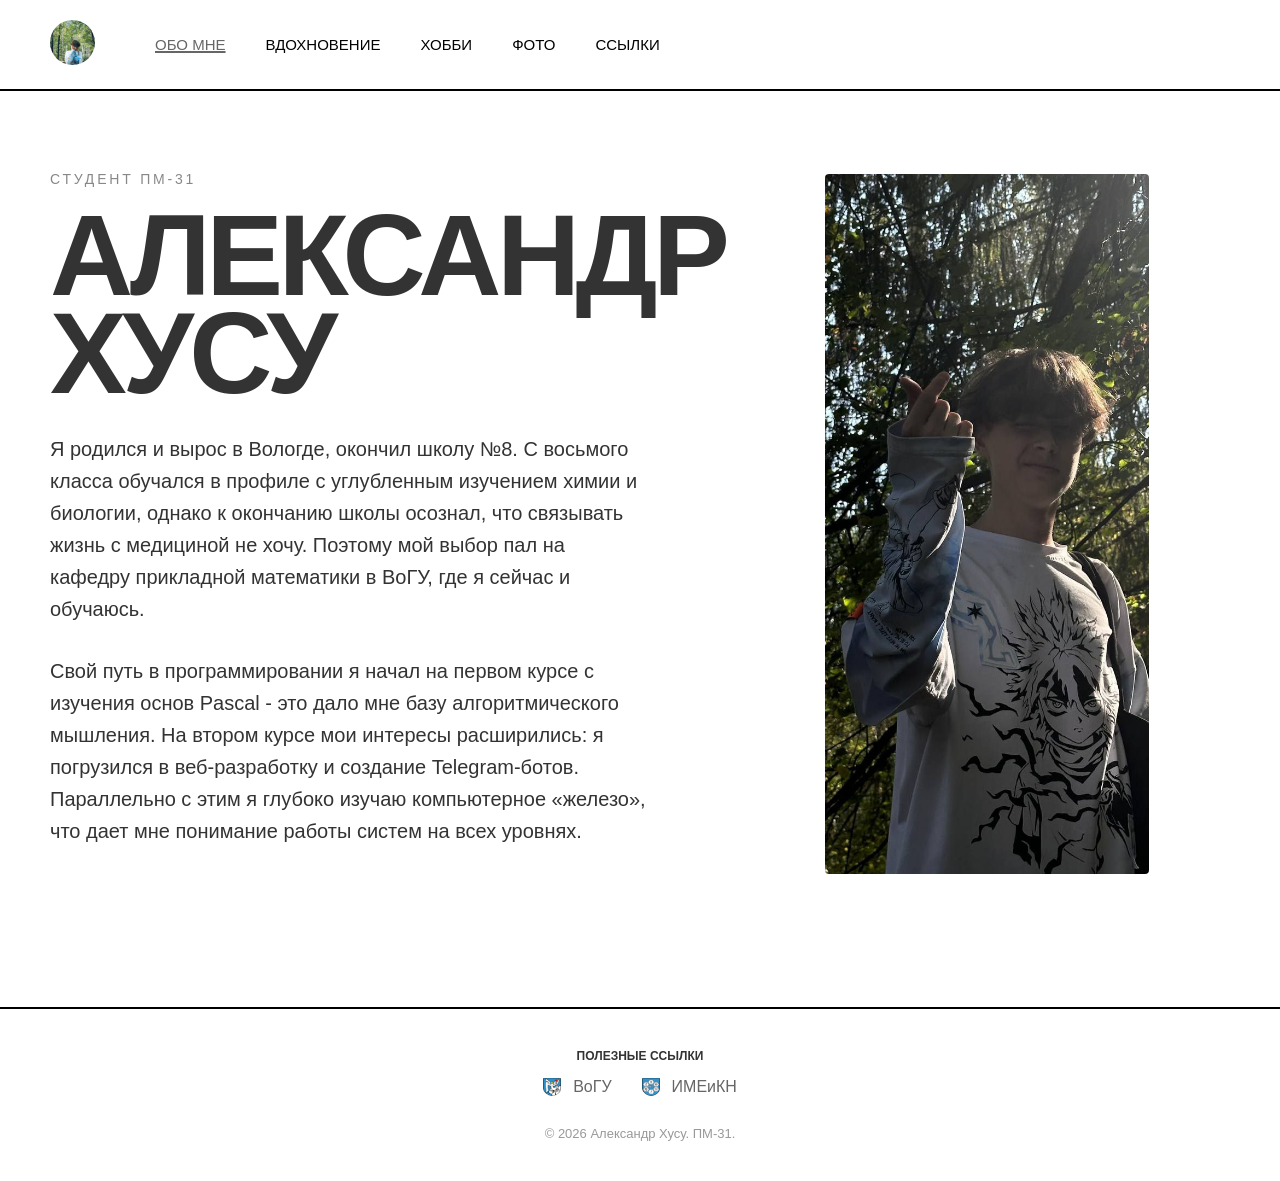
==== index.html @ 5a15facf "Push" ====
<!DOCTYPE html>
<html lang="ru">
<head>
  <meta charset="UTF-8">
  <meta name="viewport" content="width=device-width, initial-scale=1.0">
  <title>Обо мне</title>
  <link rel="stylesheet" href="style.css">
</head>
<body>

<header class="navbar">
  <div class="logo">
    <a href="index.html">
      <img src="images/logo/3.jpg" alt="Лого">
    </a>
  </div>
  <nav>
    <ul class="nav-links">
      <li><a href="index.html" class="active">Обо мне</a></li>
      <li><a href="insp.html">Вдохновение</a></li>
      <li><a href="hobby.html">Хобби</a></li>
      <li><a href="photo.html">Фото</a></li>
      <li><a href="link.html">Ссылки</a></li>
    </ul>
  </nav>
</header>

<main class="about-hero">
  <div class="about-container">
    <div class="about-info">
      <span class="category-tag">Студент ПМ-31</span>
      <h1 class="about-title">Александр<br>Хусу</h1>
      <div class="about-description">
        <p>Я родился и вырос в Вологде, окончил школу №8. С восьмого класса обучался в профиле с углубленным изучением химии и биологии, однако к окончанию школы осознал, что связывать жизнь с медициной не хочу. Поэтому мой выбор пал на кафедру прикладной математики в ВоГУ, где я сейчас и обучаюсь.</p>
        <p>Свой путь в программировании я начал на первом курсе с изучения основ Pascal - это дало мне базу алгоритмического мышления. На втором курсе мои интересы расширились: я погрузился в веб-разработку и создание Telegram-ботов. Параллельно с этим я глубоко изучаю компьютерное «железо», что дает мне понимание работы систем на всех уровнях.</p>
      </div>
    </div>

    <div class="about-photo">
      <img src="images/index/1.jpg" alt="Александр Хусу">
    </div>
  </div>
</main>

<footer class="footer-minimal">
  <div class="footer-container-two">
    <div class="footer-col">
      <p class="footer-heading">Полезные ссылки</p>
      <ul class="footer-links">
        <li>
          <a href="https://vogu35.ru" target="_blank">
            <img src="images/logo/vogu.png" class="footer-icon" alt="ВоГУ">ВоГУ
          </a>
        </li>
        <li>
          <a href="https://vk.com/imemit_vogu" target="_blank">
            <img src="images/logo/instit.png" class="footer-icon" alt="ИМЕиКН">ИМЕиКН
          </a>
        </li>
      </ul>
    </div>
  </div>
  <div class="footer-bottom">
    <p>&copy; 2026 Александр Хусу. ПМ-31.</p>
  </div>
</footer>

<button id="backToTop" class="back-to-top">
  <span>&#8593;</span>
</button>
<script src="y.js"></script>

</body>
</html>
---- style.css ----
:root {
    --black: #000;
    --gray: #666;
    --light-gray: #888;
    --bg-gray: #f5f5f5;
    --transition: 0.3s ease;
    --container-max: 1700px;
}

* {
    margin: 0;
    padding: 0;
    box-sizing: border-box;
}

body {
    font-family: 'Helvetica', sans-serif;
    color: #333;
    display: flex;
    flex-direction: column;
    min-height: 100vh;
}

/* Хедер */
.navbar {
    display: flex;
    align-items: center;
    padding: 20px 50px;
    border-bottom: 2px solid var(--black);
    gap: 60px;
}

.logo img {
    width: 45px; height: 45px;
    border-radius: 50%;
    object-fit: cover;
}

.nav-links {
    display: flex;
    list-style: none;
    gap: 40px;
}

.nav-links a {
    text-decoration: none;
    color: var(--black);
    font-size: 15px;
    font-weight: 500;
    text-transform: uppercase;
    transition: color var(--transition);
}

.nav-links a.active {
    color: var(--gray);
    padding-bottom: 4px;
    text-decoration: underline;
    text-decoration-thickness: 2px;
}

/* Футер */
.footer-minimal {
    padding: 40px 50px;
    border-top: 2px solid var(--black);
    margin-top: 50px;
}

.footer-container-two {
    max-width: 1000px;
    margin: 0 auto;
    display: flex;
    justify-content: center;
}

.footer-heading {
    font-size: 12px;
    font-weight: 700;
    text-transform: uppercase;
    margin-bottom: 15px;
    text-align: center;
}

.footer-links {
    list-style: none;
    display: flex;
    flex-direction: row;
    gap: 30px;
}

.footer-links a {
    display: flex;
    align-items: center;
    gap: 12px;
    color: var(--gray);
    text-decoration: none;
    transition: color var(--transition);
}

.footer-icon {
    width: 18px;
    height: 18px;
}

.footer-bottom {
    margin-top: 30px;
    text-align: center;
    font-size: 13px;
    color: #999;
}

/* Обо мне */
.about-hero {
    flex: 1;
    padding: 80px 50px;
    max-width: var(--container-max);
    margin: 0 auto;
}

.about-container {
    display: grid;
    grid-template-columns: 1.2fr 0.8fr;
    gap: 50px 100px;
    align-items: center;
}

.category-tag {
    font-size: 14px;
    text-transform: uppercase;
    letter-spacing: 0.2em;
    color: var(--light-gray);
    margin-bottom: 20px;
    display: block;
}

.about-title {
    font-size: clamp(60px, 9vw, 140px);
    line-height: 0.85;
    text-transform: uppercase;
    letter-spacing: -0.04em;
    margin-bottom: 30px;
}

.about-description p {
    font-size: 20px;
    line-height: 1.6;
    margin-bottom: 30px;
    max-width: 600px;
}

.about-photo {
    height: 700px;
    border-radius: 4px;
    overflow: hidden;
}

.about-photo img {
    width: 100%;
    height: 100%;
    object-fit: cover;
}

/* Вдохновение */
.inspiration-grid {
    display: grid;
    grid-template-columns: repeat(auto-fill, minmax(400px, 1fr));
    gap: 40px;
    padding: 40px 50px;
    max-width: var(--container-max);
    margin: 0 auto;
}

.insp-card {
    display: flex;
    flex-direction: column;
    border: 2px solid var(--black);
    background: #fff;
    transition: transform 0.5s ease, box-shadow 0.5s ease;
    overflow: hidden;
}

.insp-card:hover {
    transform: scale(1.02);
    box-shadow: 0 15px 30px rgba(0,0,0,0.1);
}

.insp-img {
    width: 100%;
    height: 300px;
    overflow: hidden;
    border-bottom: 2px solid var(--black);
}

.insp-img img {
    width: 100%;
    height: 100%;
    object-fit: cover;
    transition: transform 0.5s ease;
}

.insp-card:hover .insp-img img {
    transform: scale(1.05);
}

.insp-content {
    padding: 25px;
}

.insp-tag {
    font-size: 12px;
    text-transform: uppercase;
    letter-spacing: 0.2em;
    color: var(--light-gray);
    margin-bottom: 10px;
    display: block;
}

.insp-content h3 {
    font-size: 24px;
    font-weight: 700;
    text-transform: uppercase;
    margin-bottom: 15px;
    letter-spacing: -0.02em;
}

.insp-content p {
    font-size: 16px;
    line-height: 1.5;
    color: var(--gray);
}

/* Хобби */
.hobby-header {
    padding: 60px 50px 20px;
    max-width: var(--container-max);
    margin: 0 auto;
}

.hobby-header h1 {
    font-size: clamp(32px, 5vw, 48px);
    text-transform: uppercase;
    letter-spacing: -0.02em;
    border-left: 4px solid var(--black);
    padding-left: 20px;
}

.hobby-item {
    display: flex;
    align-items: center;
    gap: 60px;
    padding: 40px 50px;
    max-width: var(--container-max);
    margin: 0 auto;
}

.img-right {
    flex-direction: row;
}

.img-left {
    flex-direction: row-reverse;
}

.hobby-text {
    flex: 1;
}

.hobby-text h2 {
    font-size: 28px;
    margin-bottom: 15px;
    text-transform: uppercase;
}

.hobby-text p {
    font-size: 18px;
    line-height: 1.6;
    color: var(--gray);
}

.hobby-image {
    flex: 1;
    height: 450px;
    border-radius: 4px;
    overflow: hidden;
}

.hobby-image img {
    width: 100%;
    height: 100%;
    object-fit: cover;
    transition: transform 0.5s ease;
}

.hobby-image img:hover {
    transform: scale(1.03);
}

.hobby-facts {
    display: flex;
    gap: 15px;
    margin-top: 25px;
    flex-wrap: wrap;
}

.fact-badge {
    background-color: var(--bg-gray, #f5f5f5);
    border-left: 3px solid var(--black);
    padding: 10px 15px;
    display: flex;
    flex-direction: column;
    gap: 4px;
    min-width: 140px;
    flex: 1;
}

.fact-title {
    font-size: 11px;
    text-transform: uppercase;
    letter-spacing: 0.05em;
    color: var(--black);
    font-weight: 600;
}

.fact-value {
    font-size: 14px;
    font-weight: 700;
    color: var(--gray);
}

.hobby-text p {
    margin-bottom: 15px;
}

.hobby-text p:last-of-type {
    margin-bottom: 0;
}

/* Фото */
.photo-gallery {
    display: grid;
    grid-template-columns: repeat(3, 1fr);
    gap: 40px 30px;
    max-width: 1800px;
    margin: 50px auto;
    padding: 0 50px;
}

.gallery-item {
    width: 100%;
    display: flex;
    flex-direction: column;
    gap: 12px;
    cursor: pointer;
}

.gallery-item {
    overflow: hidden;
}

.gallery-img {
    width: 100%;
    aspect-ratio: 3 / 2;
    object-fit: cover;
    border-radius: 12px;
    transition: transform 0.5s ease;
}

.gallery-item:hover .gallery-img {
    transform: scale(1.03);
}

.gallery-caption {
    font-size: 14px;
    font-weight: 500;
    color: var(--gray);
    letter-spacing: 0.02em;
    padding-left: 4px;
    transition: color var(--transition);
}

.gallery-item:hover .gallery-caption {
    color: var(--black);
}

/* Кнопка наверх */
.back-to-top {
    position: fixed;
    bottom: 30px;
    right: 30px;
    width: 50px;
    height: 50px;
    background-color: white;
    color: var(--black);
    border: none;
    border-radius: 50%;
    cursor: pointer;
    display: none;
    align-items: center;
    justify-content: center;
    font-size: 24px;
    z-index: 1000;
    transition: opacity 0.3s, transform 0.3s;
    box-shadow: 0 4px 10px rgba(0,0,0,0.2);
}

.back-to-top:hover {
    transform: translateY(-5px);
    opacity: 0.8;
}

html {
    scroll-behavior: smooth;
}

/* Действие с фото */
.lightbox {
    display: none;
    position: fixed;
    z-index: 2000;
    top: 0; left: 0;
    width: 100%;
    height: 100%;
    background: rgba(0, 0, 0, 0.95);
    align-items: center;
    justify-content: center;
}

.lb-content {
    width: 100%;
    height: 100%;
    display: flex;
    align-items: center;
    justify-content: center;
    padding: 20px;
}

#lightbox-img {
    max-width: 100%;
    max-height: 80vh;
    object-fit: contain;
    transition: transform 0.3s ease;
}

.lb-nav {
    position: absolute;
    top: 50%;
    transform: translateY(-50%);
    background: rgba(255, 255, 255, 0.1);
    border: none;
    color: white;
    font-size: 40px;
    padding: 15px 20px;
    cursor: pointer;
    z-index: 2010;
    border-radius: 50%;
    user-select: none;
}

.lb-prev { left: 10px; }
.lb-next { right: 10px; }

.close-btn {
    position: absolute;
    top: 20px;
    right: 20px;
    color: white;
    font-size: 45px;
    cursor: pointer;
    z-index: 2020;
    line-height: 1;
}

#lightbox-img {
    max-width: 90%;
    max-height: 85vh;
    object-fit: contain;
}

/* Ссылки */
.links-container {
    display: grid;
    grid-template-columns: 1fr 1fr;
    gap: 50px;
    padding: 40px 50px;
    max-width: var(--container-max);
    margin: 0 auto;
}

.links-grid {
    display: grid;
    grid-template-columns: repeat(2, 1fr);
    grid-template-rows: repeat(3, 1fr);
    gap: 20px;
}

.link-card {
    display: flex;
    align-items: center;
    padding: 20px;
    border: 2px solid var(--black);
    text-decoration: none;
    color: var(--black);
    background: #fff;
    aspect-ratio: 1 / 0.5;
    transition: transform 0.5s ease, box-shadow 0.5s ease;
    overflow: hidden;
}

.link-card:hover {
    transform: scale(1.03);
    box-shadow: 0 10px 25px rgba(0,0,0,0.1);
}

.link-logo {
    width: 40px;
    height: 40px;
    object-fit: contain;
    margin-right: 15px;
    filter: none;
}

.link-name {
    font-size: 16px;
    font-weight: 700;
    text-transform: uppercase;
    letter-spacing: 0.05em;
}

.links-aside-photo {
    width: 100%;
    height: 610px;
    border-radius: 4px;
    overflow: hidden;
}

.links-aside-photo img {
    width: 100%;
    height: 100%;
    object-fit: cover;
}

/* Адаптивность */
@media (max-width: 1100px) {
    .navbar {
        flex-direction: column;
        align-items: center;
        padding: 15px;
        gap: 20px;
    }
    .nav-links {
        flex-direction: column;
        align-items: center;
        gap: 15px;
    }
    .nav-links a {
        font-size: 20px;
        letter-spacing: 0;
    }
    .about-container {
        grid-template-columns: 1fr;
    }
    .about-photo {
        height: 500px;
        order: -1;
    }
    .inspiration-grid {
        grid-template-columns: 1fr;
        padding: 20px;
        gap: 20px;
    }

    .insp-img {
        height: 250px;
    }

    .insp-content h3 {
        font-size: 20px;
    }
    .hobby-item, .img-left {
        flex-direction: column;
        gap: 30px;
        padding: 30px 20px;
    }
    .hobby-image {
        width: 100%;
        height: 300px;
    }
    .photo-gallery {
        grid-template-columns: 1fr;
        gap: 15px;
    }
    .links-container {
        grid-template-columns: 1fr;
    }
    .link-name {
        font-size: 8px;
    }
    .links-aside-photo {
        width: 100%;
        height: 400px;
        border-radius: 4px;
        overflow: hidden;
    }
    #lightbox-img {
        max-height: 70vh;
    }
    .lb-nav {
        font-size: 30px;
        padding: 10px 15px;
        background: rgba(0, 0, 0, 0.3);
    }
    .close-btn {
        top: 15px;
        right: 15px;
        font-size: 40px;
    }
    .navbar {
        padding: 20px;
        gap: 30px; }
    .footer-links {
        display: flex;
        flex-direction: column;
        align-items: center;
        gap: 20px;
    }
    .footer-links a {
        font-size: 18px;
        text-decoration: none;
        color: var(--black);
    }
}

@media (max-width: 768px) {
    .navbar {
        padding: 15px;
        gap: 15px;
    }
    .nav-links a {
        font-size: 16px;
    }
    .about-hero {
        padding: 40px 20px;
    }
    .about-title {
        font-size: 40px;
        line-height: 1.1;
        margin-bottom: 20px;
    }
    .about-description p {
        font-size: 16px;
        line-height: 1.5;
        margin-bottom: 15px;
    }
    .about-photo {
        height: 350px;
    }
    .hobby-header {
        padding: 40px 20px 10px;
    }
    .hobby-text h2 {
        font-size: 22px;
    }
    .hobby-text p {
        font-size: 15px;
    }
    .hobby-image {
        height: 250px;
    }
    .inspiration-grid {
        grid-template-columns: 1fr;
    }
    .photo-gallery {
        grid-template-columns: 1fr;
        padding: 0 20px;
    }
    .links-grid {
        grid-template-columns: 1fr;
        grid-template-rows: auto;
    }
    .link-card {
        aspect-ratio: auto;
        padding: 15px;
    }
    .link-name {
        font-size: 14px;
    }
    #lightbox-img {
        max-height: 70vh;
        max-width: 95%;
    }
    .lb-nav {
        font-size: 24px;
        padding: 8px 12px;
    }
    .close-btn {
        top: 10px;
        right: 15px;
        font-size: 35px;
    }
}
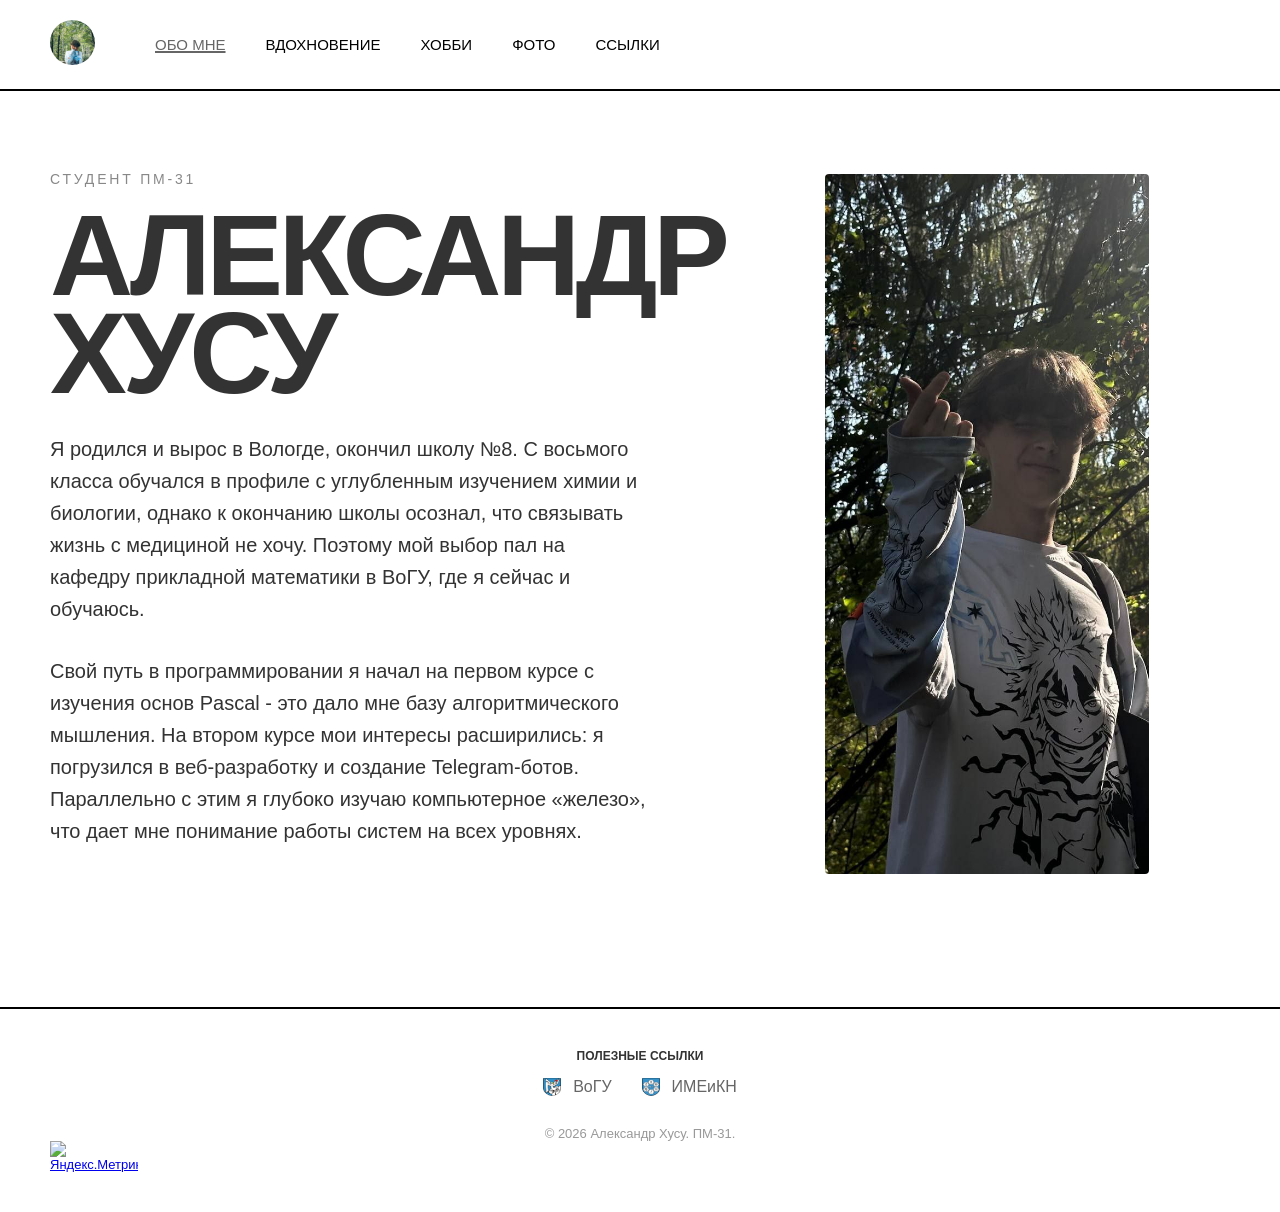
==== commit 136cbad5: "Push" ====
--- a/index.html
+++ b/index.html
@@ -62,8 +62,36 @@
   </div>
   <div class="footer-bottom">
     <p>&copy; 2026 Александр Хусу. ПМ-31.</p>
+
+    <div class="metrika-informer">
+      <a href="https://metrika.yandex.ru/stat/?id=109210027&amp;from=informer" target="_blank" rel="nofollow">
+        <img src="https://informer.yandex.ru/informer/109210027/3_0_FFFFFFFF_EFEFEFFF_0_pageviews"
+             style="width:88px; height:31px; border:0; display: block;"
+             alt="Яндекс.Метрика"
+             title="Яндекс.Метрика: данные за сегодня (просмотры, визиты и уникальные посетители)"
+             class="ym-advanced-informer" data-cid="109210027" data-lang="ru"/>
+      </a>
+    </div>
   </div>
 </footer>
+
+<script type="text/javascript">
+  (function(m,e,t,r,i,k,a){
+    m[i]=m[i]||function(){(m[i].a=m[i].a||[]).push(arguments)};
+    m[i].l=1*new Date();
+    for (var j = 0; j < document.scripts.length; j++) {if (document.scripts[j].src === r) { return; }}
+
+    // Переписали "comma expression" на обычные строки с точкой с запятой
+    k=e.createElement(t);
+    a=e.getElementsByTagName(t)[0];
+    k.async=1;
+    k.src=r;
+    a.parentNode.insertBefore(k,a);
+  })(window, document,'script','https://mc.yandex.ru/metrika/tag.js?id=109210027', 'ym');
+
+  ym(109210027, 'init', {ssr:true, webvisor:true, clickmap:true, ecommerce:"dataLayer", referrer: document.referrer, url: location.href, accurateTrackBounce:true, trackLinks:true});
+</script>
+<noscript><div><img src="https://mc.yandex.ru/watch/109210027" style="position:absolute; left:-9999px;" alt="" /></div></noscript>
 
 <button id="backToTop" class="back-to-top">
   <span>&#8593;</span>
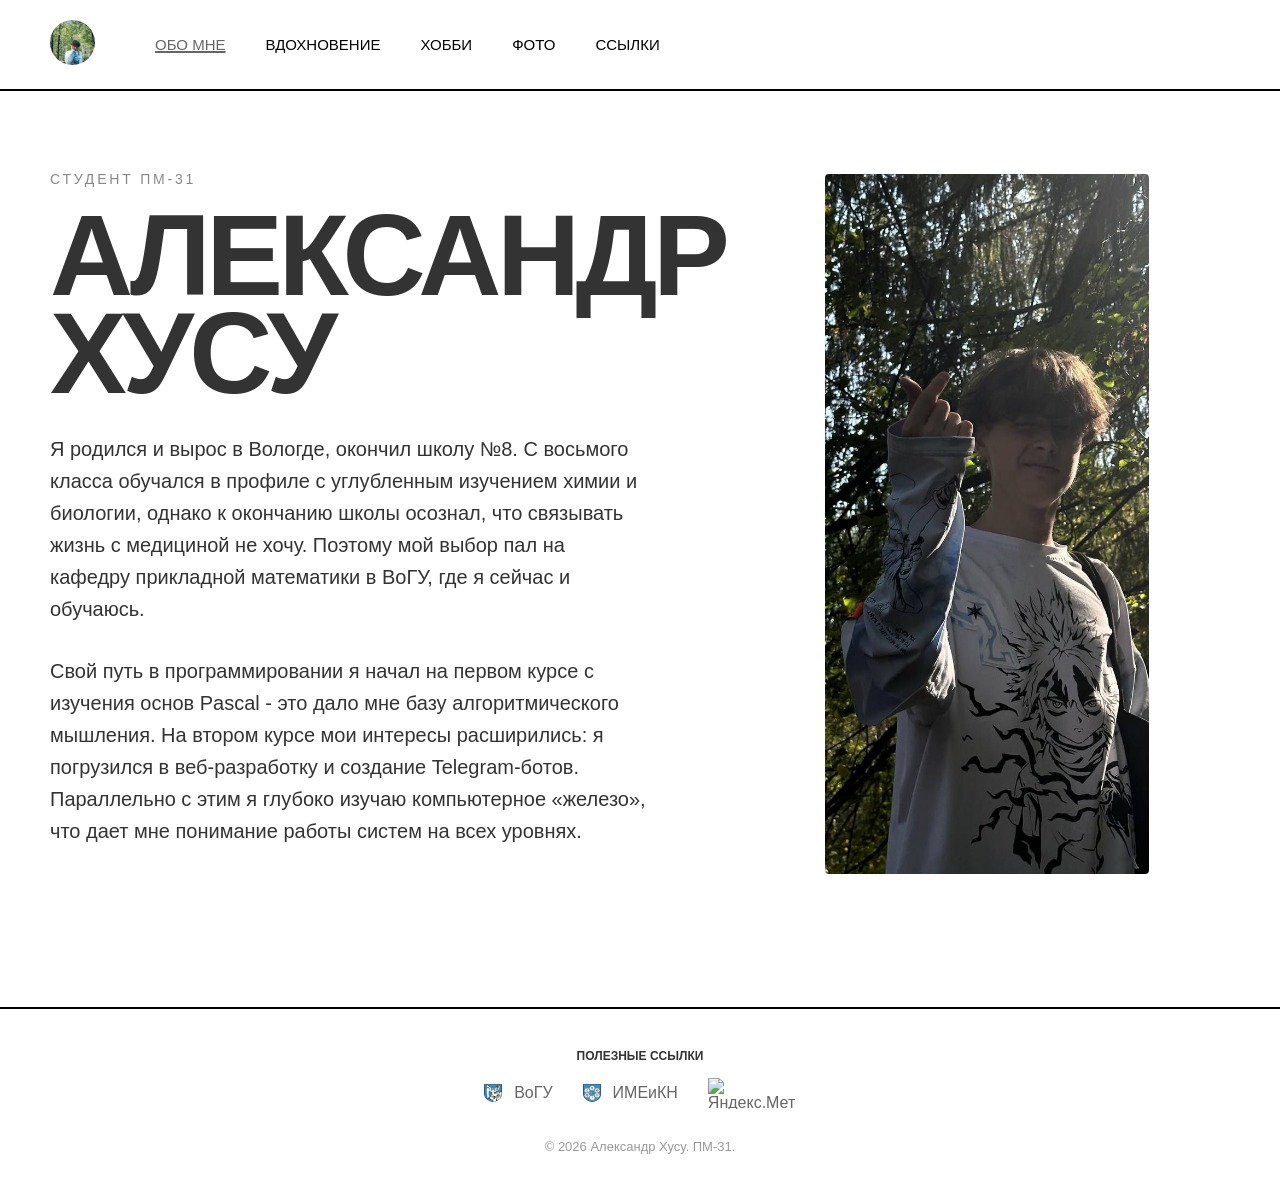
==== commit 4f7e4f57: "Push" ====
--- a/index.html
+++ b/index.html
@@ -57,21 +57,22 @@
             <img src="images/logo/instit.png" class="footer-icon" alt="ИМЕиКН">ИМЕиКН
           </a>
         </li>
+        <li class="footer-metrika">
+          <div class="metrika-informer">
+            <a href="https://metrika.yandex.ru/stat/?id=109210027&amp;from=informer" target="_blank" rel="nofollow">
+              <img src="https://informer.yandex.ru/informer/109210027/3_0_FFFFFFFF_EFEFEFFF_0_pageviews"
+                   style="width:88px; height:31px; border:0; display: block;"
+                   alt="Яндекс.Метрика"
+                   title="Яндекс.Метрика: данные за сегодня (просмотры, визиты и уникальные посетители)"
+                   class="ym-advanced-informer" data-cid="109210027" data-lang="ru"/>
+            </a>
+          </div>
+        </li>
       </ul>
     </div>
   </div>
   <div class="footer-bottom">
     <p>&copy; 2026 Александр Хусу. ПМ-31.</p>
-
-    <div class="metrika-informer">
-      <a href="https://metrika.yandex.ru/stat/?id=109210027&amp;from=informer" target="_blank" rel="nofollow">
-        <img src="https://informer.yandex.ru/informer/109210027/3_0_FFFFFFFF_EFEFEFFF_0_pageviews"
-             style="width:88px; height:31px; border:0; display: block;"
-             alt="Яндекс.Метрика"
-             title="Яндекс.Метрика: данные за сегодня (просмотры, визиты и уникальные посетители)"
-             class="ym-advanced-informer" data-cid="109210027" data-lang="ru"/>
-      </a>
-    </div>
   </div>
 </footer>
 
@@ -81,7 +82,6 @@
     m[i].l=1*new Date();
     for (var j = 0; j < document.scripts.length; j++) {if (document.scripts[j].src === r) { return; }}
 
-    // Переписали "comma expression" на обычные строки с точкой с запятой
     k=e.createElement(t);
     a=e.getElementsByTagName(t)[0];
     k.async=1;
--- a/style.css
+++ b/style.css
@@ -106,6 +106,14 @@
     text-align: center;
     font-size: 13px;
     color: #999;
+}
+
+.footer-links {
+    list-style: none;
+    display: flex;
+    flex-direction: row;
+    align-items: center;
+    gap: 30px;
 }
 
 /* Обо мне */
@@ -627,6 +635,9 @@
         text-decoration: none;
         color: var(--black);
     }
+    .footer-metrika {
+        margin-top: 5px;
+    }
 }
 
 @media (max-width: 768px) {
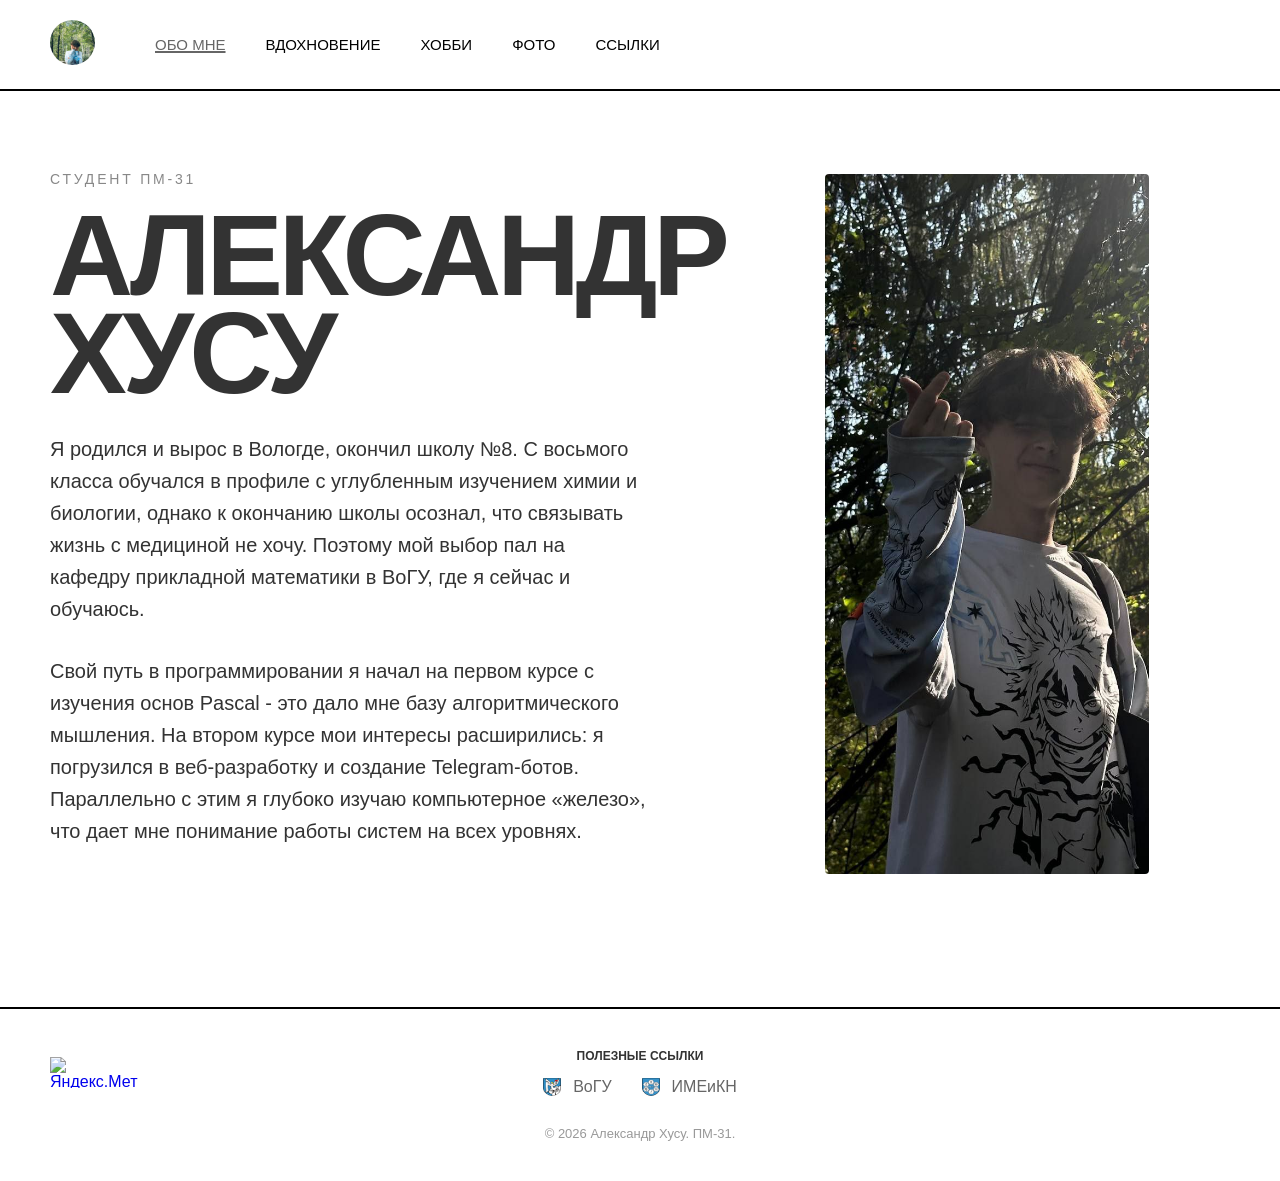
==== commit 3b06c9ba: "Push" ====
--- a/index.html
+++ b/index.html
@@ -44,6 +44,17 @@
 
 <footer class="footer-minimal">
   <div class="footer-container-two">
+
+    <div class="metrika-informer">
+      <a href="https://metrika.yandex.ru/stat/?id=109210027&amp;from=informer" target="_blank" rel="nofollow">
+        <img src="https://informer.yandex.ru/informer/109210027/3_0_FFFFFFFF_EFEFEFFF_0_pageviews"
+             style="width:88px; height:31px; border:0; display: block;"
+             alt="Яндекс.Метрика"
+             title="Яндекс.Метрика: данные за сегодня (просмотры, визиты и уникальные посетители)"
+             class="ym-advanced-informer" data-cid="109210027" data-lang="ru"/>
+      </a>
+    </div>
+
     <div class="footer-col">
       <p class="footer-heading">Полезные ссылки</p>
       <ul class="footer-links">
@@ -57,19 +68,11 @@
             <img src="images/logo/instit.png" class="footer-icon" alt="ИМЕиКН">ИМЕиКН
           </a>
         </li>
-        <li class="footer-metrika">
-          <div class="metrika-informer">
-            <a href="https://metrika.yandex.ru/stat/?id=109210027&amp;from=informer" target="_blank" rel="nofollow">
-              <img src="https://informer.yandex.ru/informer/109210027/3_0_FFFFFFFF_EFEFEFFF_0_pageviews"
-                   style="width:88px; height:31px; border:0; display: block;"
-                   alt="Яндекс.Метрика"
-                   title="Яндекс.Метрика: данные за сегодня (просмотры, визиты и уникальные посетители)"
-                   class="ym-advanced-informer" data-cid="109210027" data-lang="ru"/>
-            </a>
-          </div>
-        </li>
       </ul>
     </div>
+
+    <div class="footer-spacer" style="width: 88px;"></div>
+
   </div>
   <div class="footer-bottom">
     <p>&copy; 2026 Александр Хусу. ПМ-31.</p>
--- a/style.css
+++ b/style.css
@@ -106,6 +106,14 @@
     text-align: center;
     font-size: 13px;
     color: #999;
+}
+
+.footer-container-two {
+    max-width: var(--container-max);
+    margin: 0 auto;
+    display: flex;
+    justify-content: space-between;
+    align-items: center;
 }
 
 .footer-links {
@@ -624,20 +632,19 @@
     .navbar {
         padding: 20px;
         gap: 30px; }
+    .footer-container-two {
+        flex-direction: column;
+        gap: 30px;
+    }
+    .footer-spacer {
+        display: none;
+    }
     .footer-links {
         display: flex;
         flex-direction: column;
         align-items: center;
         gap: 20px;
     }
-    .footer-links a {
-        font-size: 18px;
-        text-decoration: none;
-        color: var(--black);
-    }
-    .footer-metrika {
-        margin-top: 5px;
-    }
 }
 
 @media (max-width: 768px) {
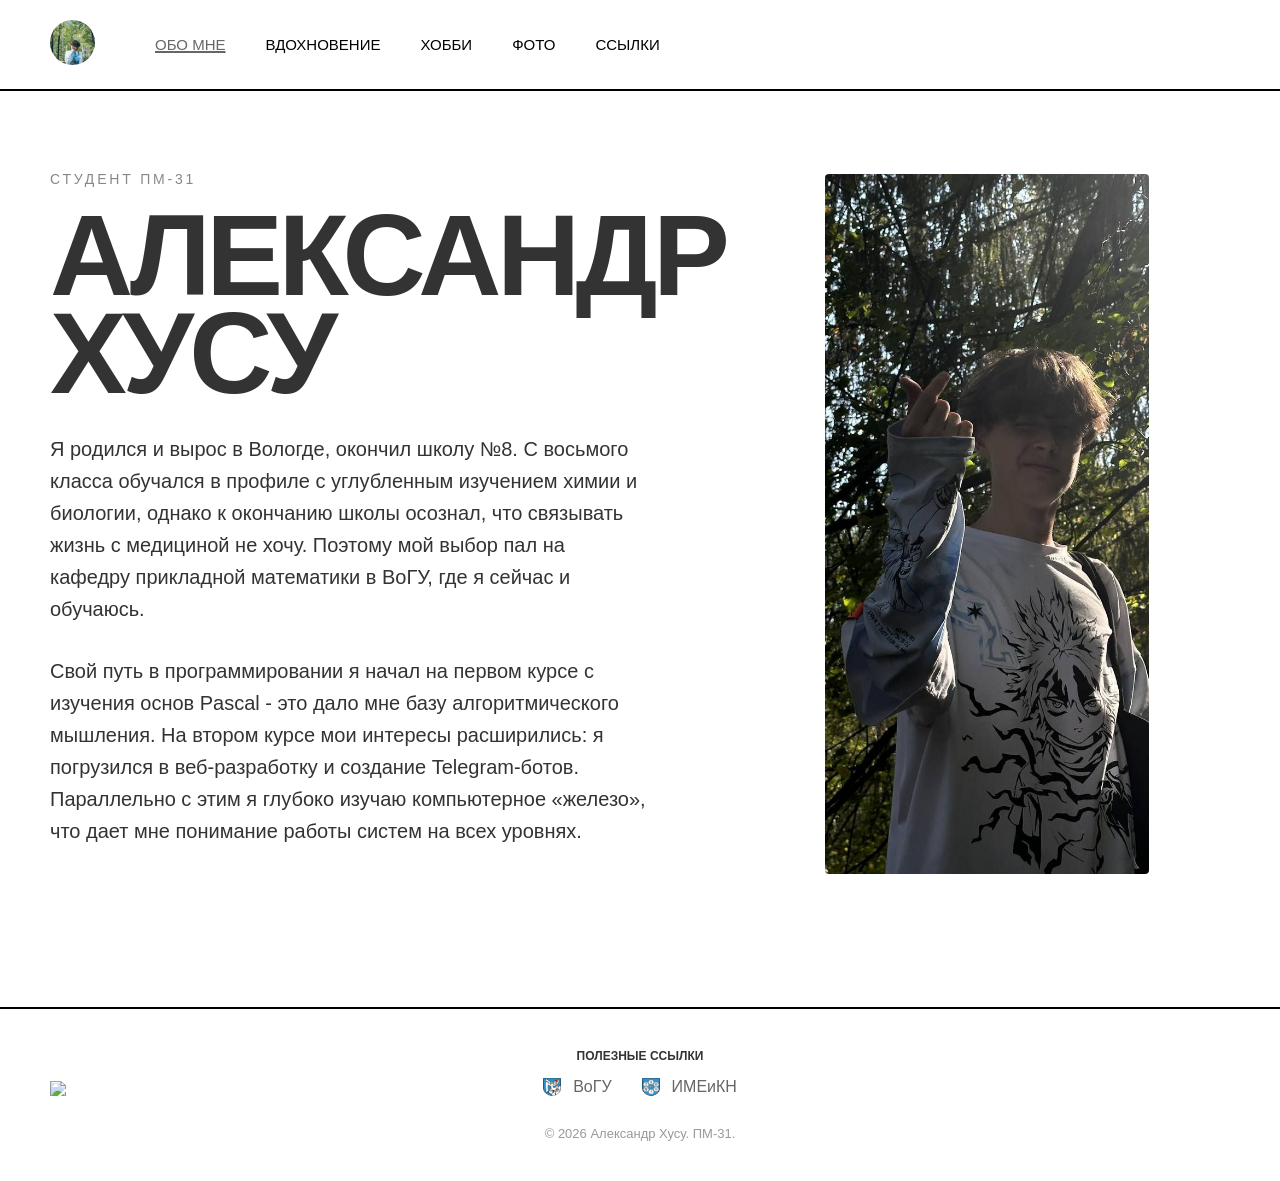
==== commit 182737ab: "Push" ====
--- a/index.html
+++ b/index.html
@@ -44,17 +44,14 @@
 
 <footer class="footer-minimal">
   <div class="footer-container-two">
-
-    <div class="metrika-informer">
+    <div class="footer-metrika-left">
       <a href="https://metrika.yandex.ru/stat/?id=109210027&amp;from=informer" target="_blank" rel="nofollow">
-        <img src="https://informer.yandex.ru/informer/109210027/3_0_FFFFFFFF_EFEFEFFF_0_pageviews"
-             style="width:88px; height:31px; border:0; display: block;"
+        <img src="https://informer.yandex.ru/informer/109210027/1_0_FFFFFFFF_EFEFEFFF_0_pageviews"
+             style="width:80px; height:15px; border:0; display: block;"
              alt="Яндекс.Метрика"
-             title="Яндекс.Метрика: данные за сегодня (просмотры, визиты и уникальные посетители)"
-             class="ym-advanced-informer" data-cid="109210027" data-lang="ru"/>
+             title="Яндекс.Метрика: данные за сегодня (просмотры)" />
       </a>
     </div>
-
     <div class="footer-col">
       <p class="footer-heading">Полезные ссылки</p>
       <ul class="footer-links">
@@ -70,14 +67,16 @@
         </li>
       </ul>
     </div>
-
-    <div class="footer-spacer" style="width: 88px;"></div>
-
+    <div class="footer-spacer-right"></div>
   </div>
   <div class="footer-bottom">
     <p>&copy; 2026 Александр Хусу. ПМ-31.</p>
   </div>
 </footer>
+
+<button id="backToTop" class="back-to-top">
+  <span>&#8593;</span>
+</button>
 
 <script type="text/javascript">
   (function(m,e,t,r,i,k,a){
@@ -95,10 +94,6 @@
   ym(109210027, 'init', {ssr:true, webvisor:true, clickmap:true, ecommerce:"dataLayer", referrer: document.referrer, url: location.href, accurateTrackBounce:true, trackLinks:true});
 </script>
 <noscript><div><img src="https://mc.yandex.ru/watch/109210027" style="position:absolute; left:-9999px;" alt="" /></div></noscript>
-
-<button id="backToTop" class="back-to-top">
-  <span>&#8593;</span>
-</button>
 <script src="y.js"></script>
 
 </body>
--- a/style.css
+++ b/style.css
@@ -66,10 +66,15 @@
 }
 
 .footer-container-two {
-    max-width: 1000px;
+    max-width: var(--container-max);
     margin: 0 auto;
     display: flex;
-    justify-content: center;
+    justify-content: space-between;
+    align-items: flex-end;
+}
+
+.footer-metrika-left, .footer-spacer-right {
+    width: 80px;
 }
 
 .footer-heading {
@@ -108,20 +113,9 @@
     color: #999;
 }
 
-.footer-container-two {
-    max-width: var(--container-max);
-    margin: 0 auto;
-    display: flex;
-    justify-content: space-between;
-    align-items: center;
-}
-
-.footer-links {
-    list-style: none;
-    display: flex;
-    flex-direction: row;
-    align-items: center;
-    gap: 30px;
+.custom-counter {
+    margin-bottom: 8px;
+    font-weight: 500;
 }
 
 /* Обо мне */
@@ -634,9 +628,10 @@
         gap: 30px; }
     .footer-container-two {
         flex-direction: column;
-        gap: 30px;
-    }
-    .footer-spacer {
+        align-items: center;
+        gap: 25px;
+    }
+    .footer-spacer-right {
         display: none;
     }
     .footer-links {
@@ -645,6 +640,9 @@
         align-items: center;
         gap: 20px;
     }
+    .footer-links a {
+        font-size: 18px;
+    }
 }
 
 @media (max-width: 768px) {
@@ -655,6 +653,9 @@
     .nav-links a {
         font-size: 16px;
     }
+    .footer-minimal {
+        padding: 30px 20px;
+    }
     .about-hero {
         padding: 40px 20px;
     }
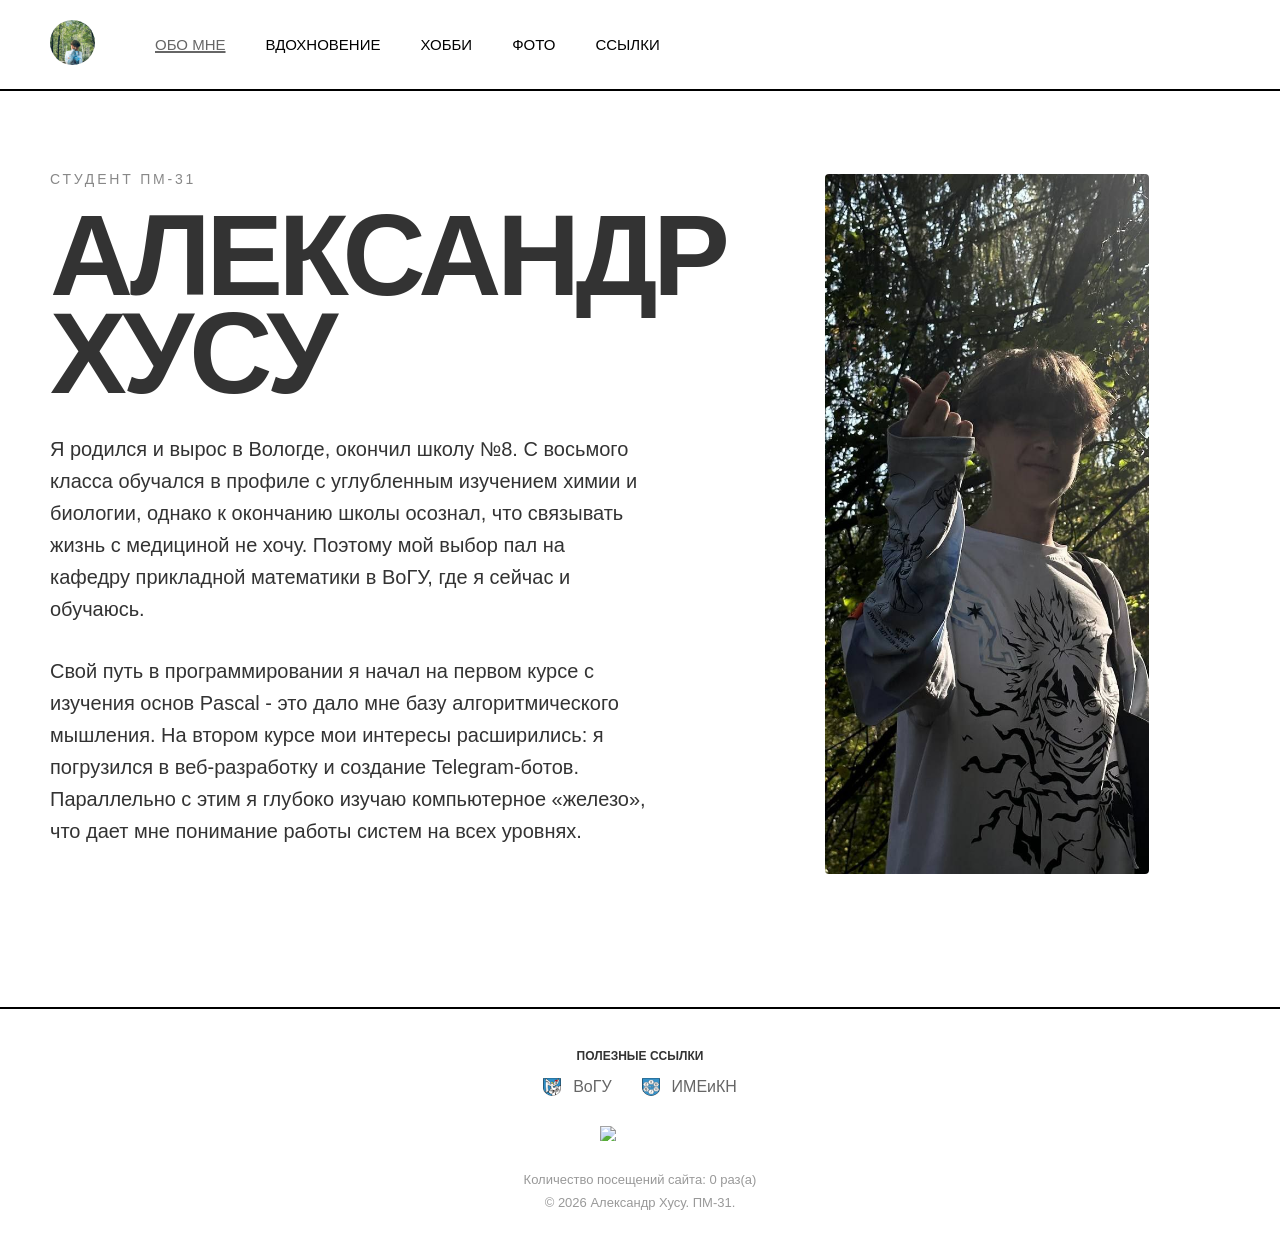
==== commit 796a8366: "Push" ====
--- a/index.html
+++ b/index.html
@@ -44,14 +44,6 @@
 
 <footer class="footer-minimal">
   <div class="footer-container-two">
-    <div class="footer-metrika-left">
-      <a href="https://metrika.yandex.ru/stat/?id=109210027&amp;from=informer" target="_blank" rel="nofollow">
-        <img src="https://informer.yandex.ru/informer/109210027/1_0_FFFFFFFF_EFEFEFFF_0_pageviews"
-             style="width:80px; height:15px; border:0; display: block;"
-             alt="Яндекс.Метрика"
-             title="Яндекс.Метрика: данные за сегодня (просмотры)" />
-      </a>
-    </div>
     <div class="footer-col">
       <p class="footer-heading">Полезные ссылки</p>
       <ul class="footer-links">
@@ -67,9 +59,17 @@
         </li>
       </ul>
     </div>
-    <div class="footer-spacer-right"></div>
   </div>
   <div class="footer-bottom">
+    <div class="footer-metrika-center">
+      <a href="https://metrika.yandex.ru/stat/?id=109210027&amp;from=informer" target="_blank" rel="nofollow">
+        <img src="https://informer.yandex.ru/informer/109210027/1_0_FFFFFFFF_EFEFEFFF_0_pageviews"
+             style="width:80px; height:15px; border:0; display: inline-block;"
+             alt="Яндекс.Метрика"
+             title="Яндекс.Метрика: данные за сегодня (просмотры)" />
+      </a>
+    </div>
+    <p class="custom-counter">Количество посещений сайта: <span id="visit-count">0</span> раз(а)</p>
     <p>&copy; 2026 Александр Хусу. ПМ-31.</p>
   </div>
 </footer>
--- a/style.css
+++ b/style.css
@@ -66,15 +66,10 @@
 }
 
 .footer-container-two {
-    max-width: var(--container-max);
+    max-width: 1000px;
     margin: 0 auto;
     display: flex;
-    justify-content: space-between;
-    align-items: flex-end;
-}
-
-.footer-metrika-left, .footer-spacer-right {
-    width: 80px;
+    justify-content: center;
 }
 
 .footer-heading {
@@ -111,6 +106,12 @@
     text-align: center;
     font-size: 13px;
     color: #999;
+}
+
+.footer-metrika-center {
+    margin-bottom: 15px;
+    display: flex;
+    justify-content: center;
 }
 
 .custom-counter {
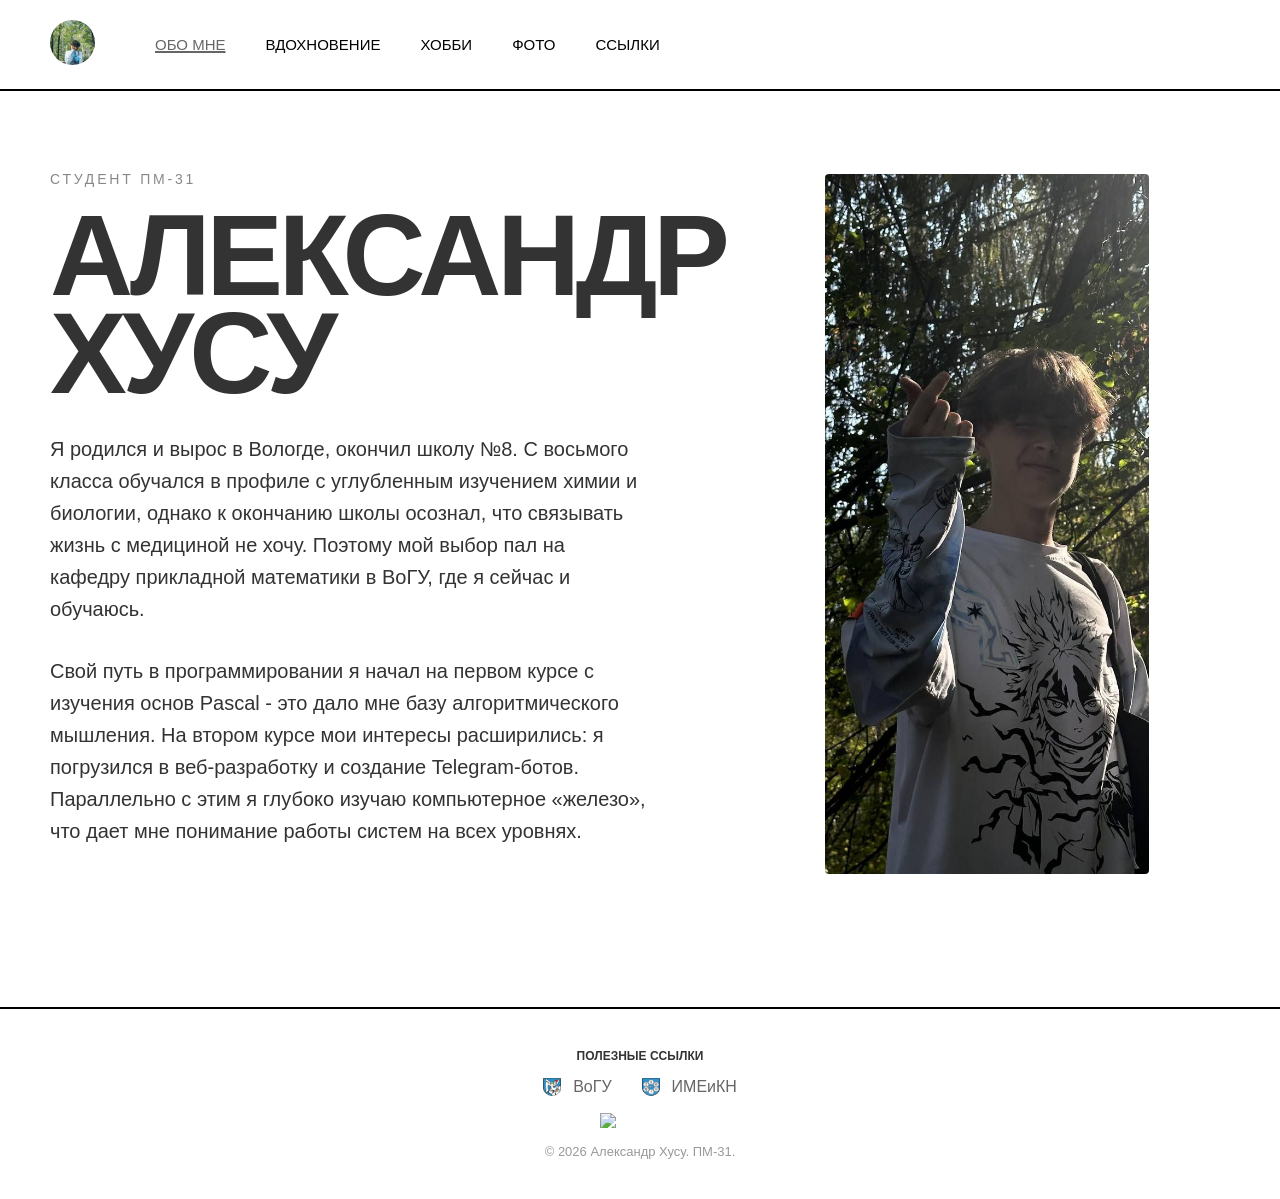
==== commit 774a83c2: "Push" ====
--- a/index.html
+++ b/index.html
@@ -69,7 +69,6 @@
              title="Яндекс.Метрика: данные за сегодня (просмотры)" />
       </a>
     </div>
-    <p class="custom-counter">Количество посещений сайта: <span id="visit-count">0</span> раз(а)</p>
     <p>&copy; 2026 Александр Хусу. ПМ-31.</p>
   </div>
 </footer>
--- a/style.css
+++ b/style.css
@@ -69,7 +69,15 @@
     max-width: 1000px;
     margin: 0 auto;
     display: flex;
+    flex-direction: column;
+    align-items: center;
     justify-content: center;
+}
+
+.footer-col {
+    display: flex;
+    flex-direction: column;
+    align-items: center;
 }
 
 .footer-heading {
@@ -84,6 +92,8 @@
     list-style: none;
     display: flex;
     flex-direction: row;
+    align-items: center;
+    justify-content: center;
     gap: 30px;
 }
 
@@ -102,21 +112,26 @@
 }
 
 .footer-bottom {
-    margin-top: 30px;
+    margin-top: 25px;
     text-align: center;
     font-size: 13px;
     color: #999;
+    display: flex;
+    flex-direction: column;
+    align-items: center;
+    gap: 8px;
 }
 
 .footer-metrika-center {
-    margin-bottom: 15px;
     display: flex;
     justify-content: center;
+    align-items: center;
+    height: 15px;
 }
 
 .custom-counter {
-    margin-bottom: 8px;
     font-weight: 500;
+    margin: 0;
 }
 
 /* Обо мне */
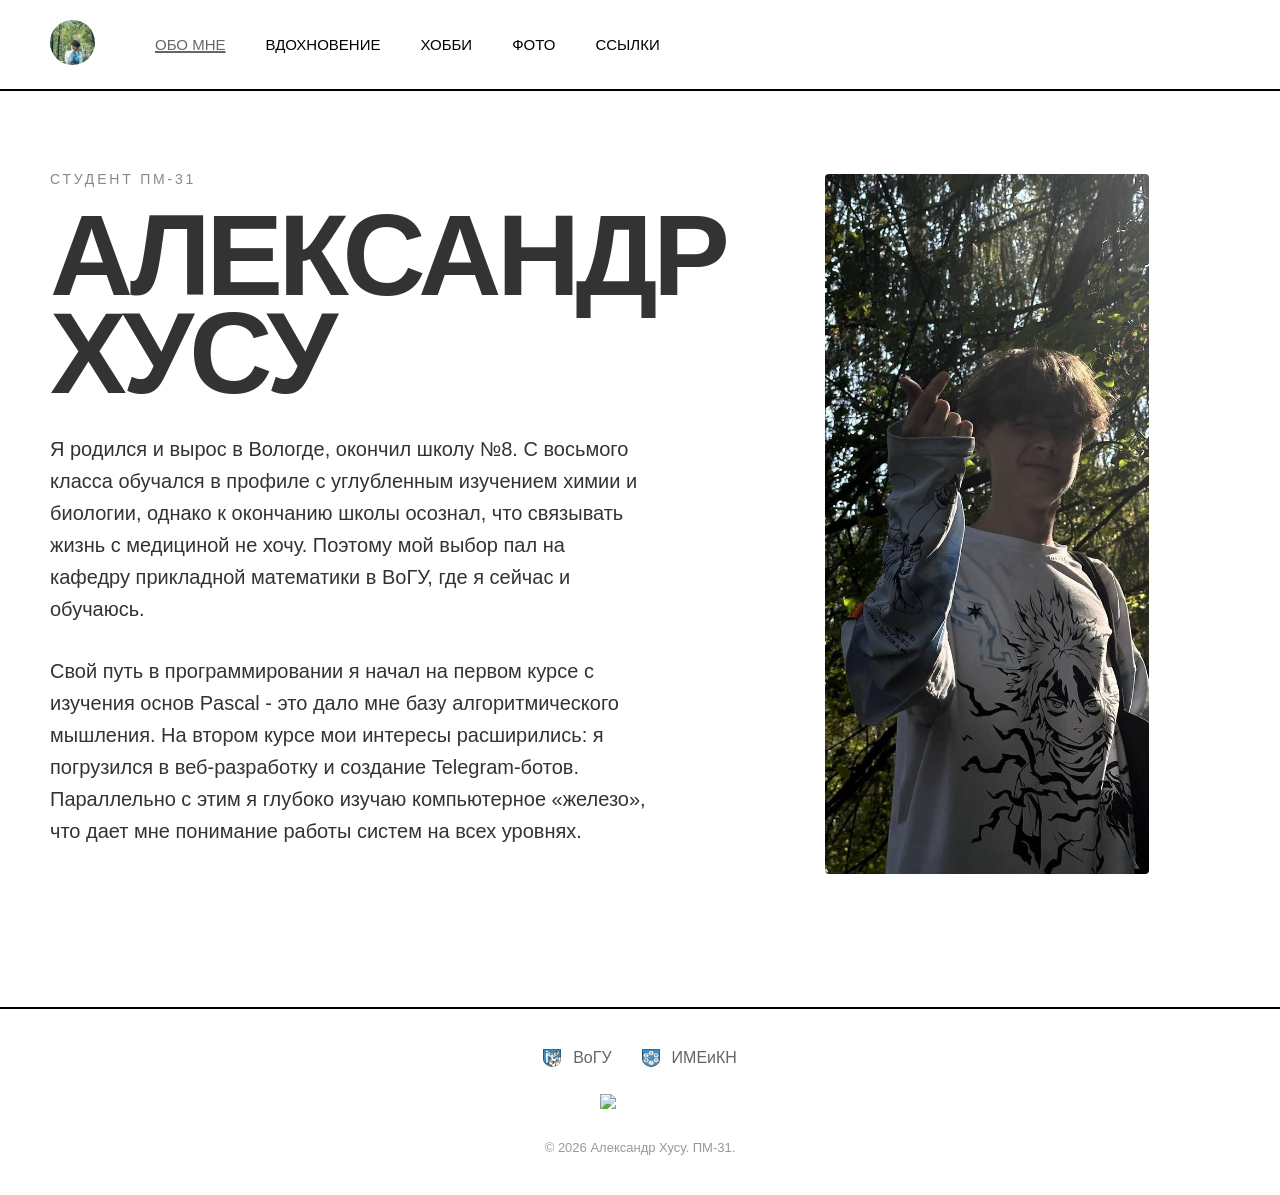
==== commit f533e146: "Push" ====
--- a/index.html
+++ b/index.html
@@ -45,7 +45,6 @@
 <footer class="footer-minimal">
   <div class="footer-container-two">
     <div class="footer-col">
-      <p class="footer-heading">Полезные ссылки</p>
       <ul class="footer-links">
         <li>
           <a href="https://vogu35.ru" target="_blank">
--- a/style.css
+++ b/style.css
@@ -127,6 +127,8 @@
     justify-content: center;
     align-items: center;
     height: 15px;
+    margin-top: 10px;
+    margin-bottom: 15px;
 }
 
 .custom-counter {
@@ -454,16 +456,28 @@
     width: 100%;
     height: 100%;
     display: flex;
+    flex-direction: column;
     align-items: center;
     justify-content: center;
     padding: 20px;
+    gap: 15px;
+}
+
+.lb-caption {
+    color: #fff;
+    font-size: 16px;
+    font-weight: 500;
+    text-align: center;
+    max-width: 80%;
+    letter-spacing: 0.03em;
+    line-height: 1.4;
+    text-shadow: 0 2px 4px rgba(0, 0, 0, 0.5);
 }
 
 #lightbox-img {
-    max-width: 100%;
+    max-width: 90%;
     max-height: 80vh;
     object-fit: contain;
-    transition: transform 0.3s ease;
 }
 
 .lb-nav {
